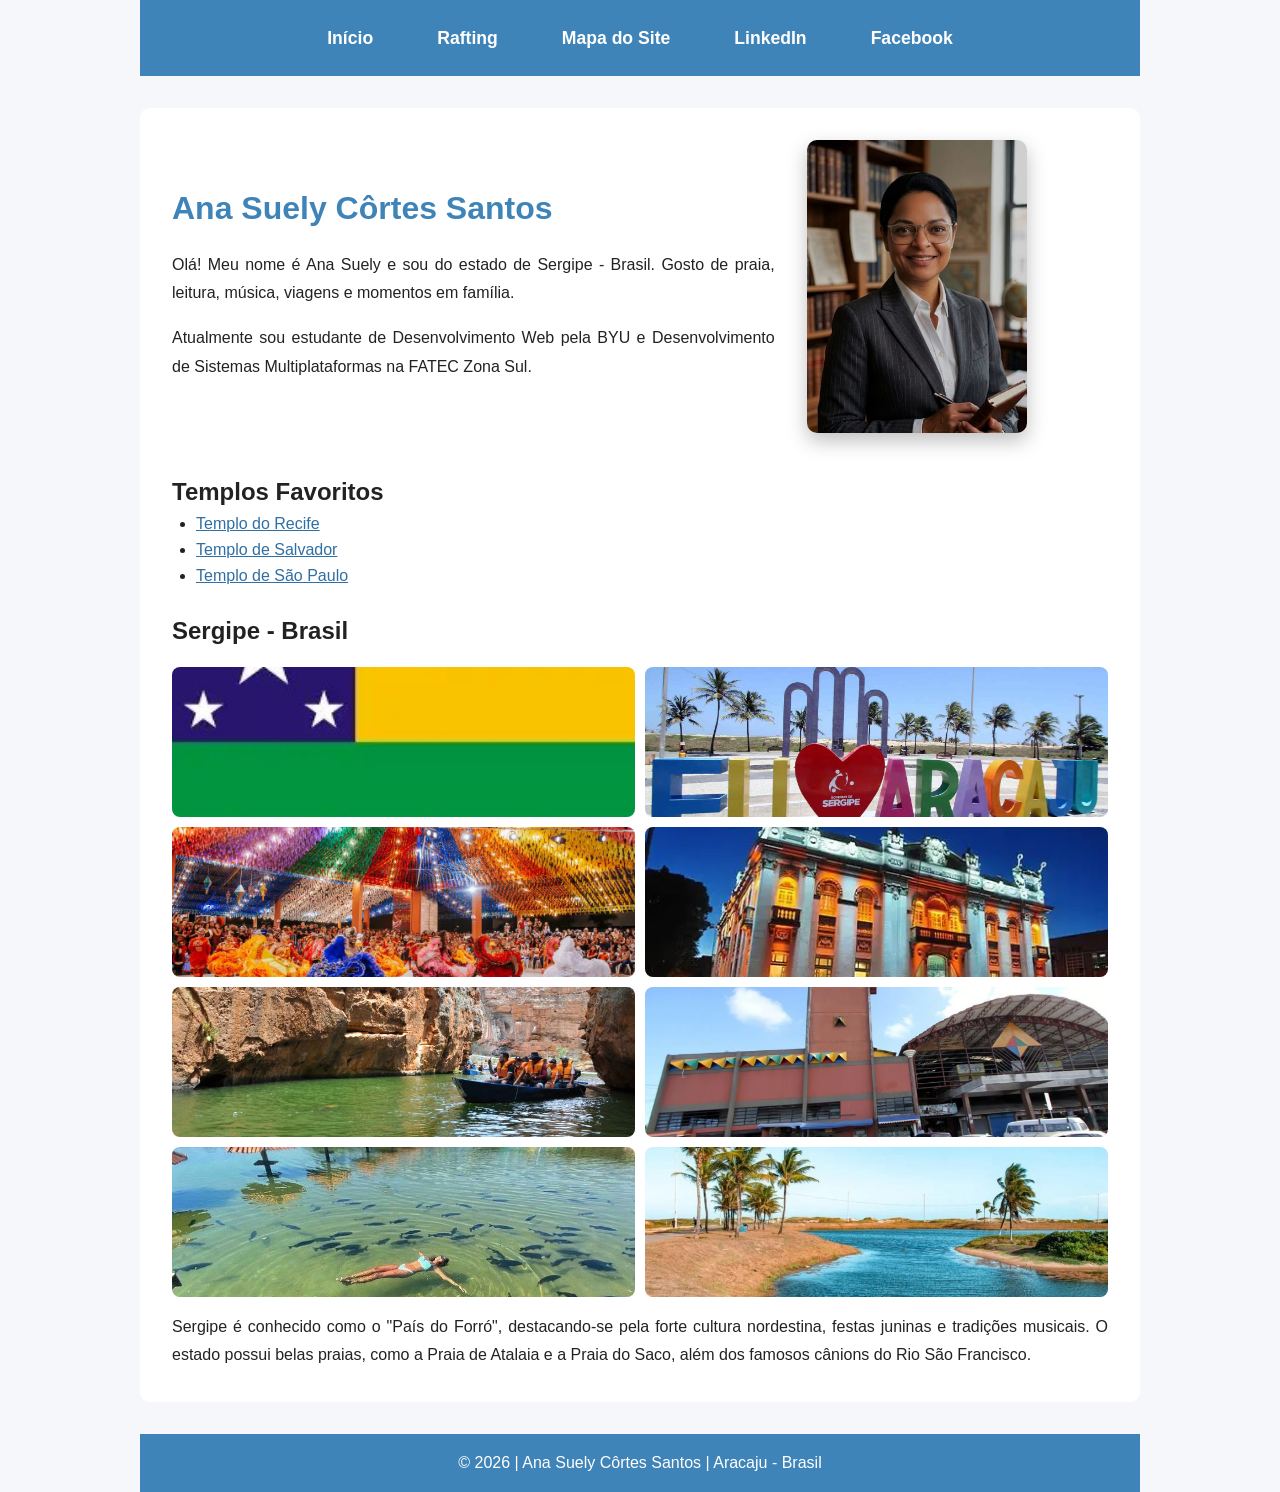
==== index.html @ e1ffb013 "Alteração no index.html" ====
<!--Página index-->
<!DOCTYPE html>
<html lang="pt-br">

<head>
    <meta charset="UTF-8">
    <meta name="viewport" content="width=device-width, initial-scale=1.0">
    <title>Ana Suely Côrtes Santos | WDD 130</title>
    <meta name="description"
        content="Página pessoal de Ana Suely Côrtes Santos como conteúdo de aprendizado do módulo 1 do WDD 130.">
    <meta name="author" content="Ana Suely Côrtes Santos">
    <link rel="stylesheet" href="estilos/estilos.css"> <!-- Fonte moderna -->
    <link rel="preconnect" href="https://fonts.googleapis.com">
    <link rel="preconnect" href="https://fonts.gstatic.com" crossorigin>
    <link href="https://fonts.googleapis.com/css2?family=Poppins:wght@300;400;500;600;700&display=swap"
        rel="stylesheet">
</head>

<body> <!-- Cabeçalho -->
    <header>
        <nav class="menu">
            <a href="#">Início</a>
            <a href="wwr/sobre.html">Rafting</a>
            <a href="wwr/mapa-do-site.html">Mapa do Site</a>
            <a href="https://linkedin.com" target="_blank">LinkedIn</a>
            <a href="https://facebook.com" target="_blank">Facebook</a>
        </nav>
    </header> <!-- Conteúdo principal -->
    <main class="container"> <!-- Perfil -->
        <section class="perfil">
            <div class="perfil-texto">
                <h1>Ana Suely Côrtes Santos</h1>
                <p> Olá! Meu nome é Ana Suely e sou do estado de Sergipe - Brasil. Gosto de praia, leitura, música,
                    viagens e momentos em família. </p>
                <p> Atualmente sou estudante de Desenvolvimento Web pela BYU e Desenvolvimento de Sistemas
                    Multiplataformas na FATEC Zona Sul. </p>
            </div>
            <div class="perfil-imagem"> <img src="imagens/perfil.jpg" alt="Foto de Ana Suely Côrtes Santos"> </div>
        </section> <!-- Templos -->
        <section class="card">
            <h2>Templos Favoritos</h2>
            <ul class="lista-links">
                <li> <a href="https://www.churchofjesuschrist.org/temples/details/recife-brazil-temple?lang=eng"
                        target="_blank"> Templo do Recife </a> </li>
                <li> <a href="https://www.churchofjesuschrist.org/temples/details/salvador-brazil-temple?lang=eng"
                        target="_blank"> Templo de Salvador </a> </li>
                <li> <a href="https://www.churchofjesuschrist.org/temples/details/sao-paulo-brazil-temple?lang=eng"
                        target="_blank"> Templo de São Paulo </a> </li>
            </ul>
        </section> <!-- Sergipe -->
        <aside class="card p">
            <h2>Sergipe - Brasil</h2>

            <div class="galeria-sergipe">
                <img src="imagens/sergipe8.jpg" alt="Bandeira do Estado de Sergipe">
                <img src="imagens/sergipe1.jpg" alt="Orla de Atalaia">
                <img src="imagens/sergipe2.jpg" alt="Festa Junina">
                <img src="imagens/sergipe3.jpg" alt="Centro Histórico">
                <img src="imagens/sergipe4.jpg" alt="Cânions do Xingó">
                <img src="imagens/sergipe5.jpg" alt="Mercado Municipal">
                <img src="imagens/sergipe6.jpg" alt="Lagoa dos Tambaquis">
                <img src="imagens/sergipe7.jpg" alt="Praia Coroa do Meio">

            </div>

            <p>
                Sergipe é conhecido como o "País do Forró", destacando-se pela forte cultura nordestina,
                festas juninas e tradições musicais. O estado possui belas praias, como a Praia de Atalaia
                e a Praia do Saco, além dos famosos cânions do Rio São Francisco.
            </p>
        </aside>
    </main> <!-- Rodapé -->
    <footer>
        <p> &copy; 2026 | Ana Suely Côrtes Santos | Aracaju - Brasil </p>
    </footer>
</body>

</html>
---- estilos/estilos.css ----
/* Resetar O CSS */
* {
    margin: 0;
    padding: 0;
    box-sizing: border-box;
}
.perfil {
    display: grid;
    grid-template-columns: 2fr 1fr;
    gap: 2rem;
    align-items: center;
    margin-bottom: 2rem;
}

.perfil-texto {
    text-align: justify;
}

.perfil-texto p {
    margin-bottom: 1rem;
    line-height: 1.8;
}

.perfil-imagem img {
    width: 220px;
    height: auto;
    border-radius: 10px;
    box-shadow: 0 8px 20px rgba(0, 0, 0, 0.25);
}

.perfil-imagem img:hover {
    transform: scale(1.03);
}


body {
    font-family: Arial, Helvetica, sans-serif;
    background-color: #f5f7fa;
    color: #222;
    line-height: 1.6;
}

header {
    max-width: 1000px;
    margin: 0 auto;
    background-color: #3f84b8;
    padding: 1rem;
}

nav {
    display: flex;
    justify-content: center;
    gap: 2rem;
}

nav a {
    color: white;
    text-decoration: none;
    font-weight: 700;
    font-size: 1.1rem;
    padding: 0.5rem 1rem;
}

nav a:hover {
    background-color: white;
    color: #3f84b8;
    border-radius: 6px;
}

main {
    max-width: 1000px;
    margin: 2rem auto;
    background-color: white;
    padding: 2rem;
    border-radius: 10px;
}

h1 {
    color: #3f84b8;
    font-size: 2rem;
    margin-bottom: 1rem;
}

.profile {
    width: 280px;
    float: right;
    margin: 0 0 1rem 2rem;
    border-radius: 8px;
}

h2 {
    margin-top: 1.5rem;
    color: #222;
    font-size: 1.5rem;
}

ul {
    margin-left: 1.5rem;
    margin-bottom: 1rem;
}

a {
    color: #2f6fa3;
}

a:hover {
    color: #1c4f78;
}
.card p {
    text-align: justify;
    line-height: 1.8;
    margin-top: 1rem;
}

.card-sergipe {
    margin-top: 2rem;
    max-width: 500px;
}

.galeria-sergipe {
    display: grid;
    grid-template-columns: repeat(2, 1fr);
    gap: 10px;
    margin: 1rem 0;
}

.galeria-sergipe img {
    width: 100%;
    height: 150px;
    object-fit: cover;
    border-radius: 8px;
    transition: transform 0.3s ease;
}

.galeria-sergipe img:hover {
    transform: scale(1.03);
}
footer {
    max-width: 1000px;
    margin: 2rem auto 0;
    background-color: #3f84b8;
    color: white;
    text-align: center;
    padding: 1rem;
}
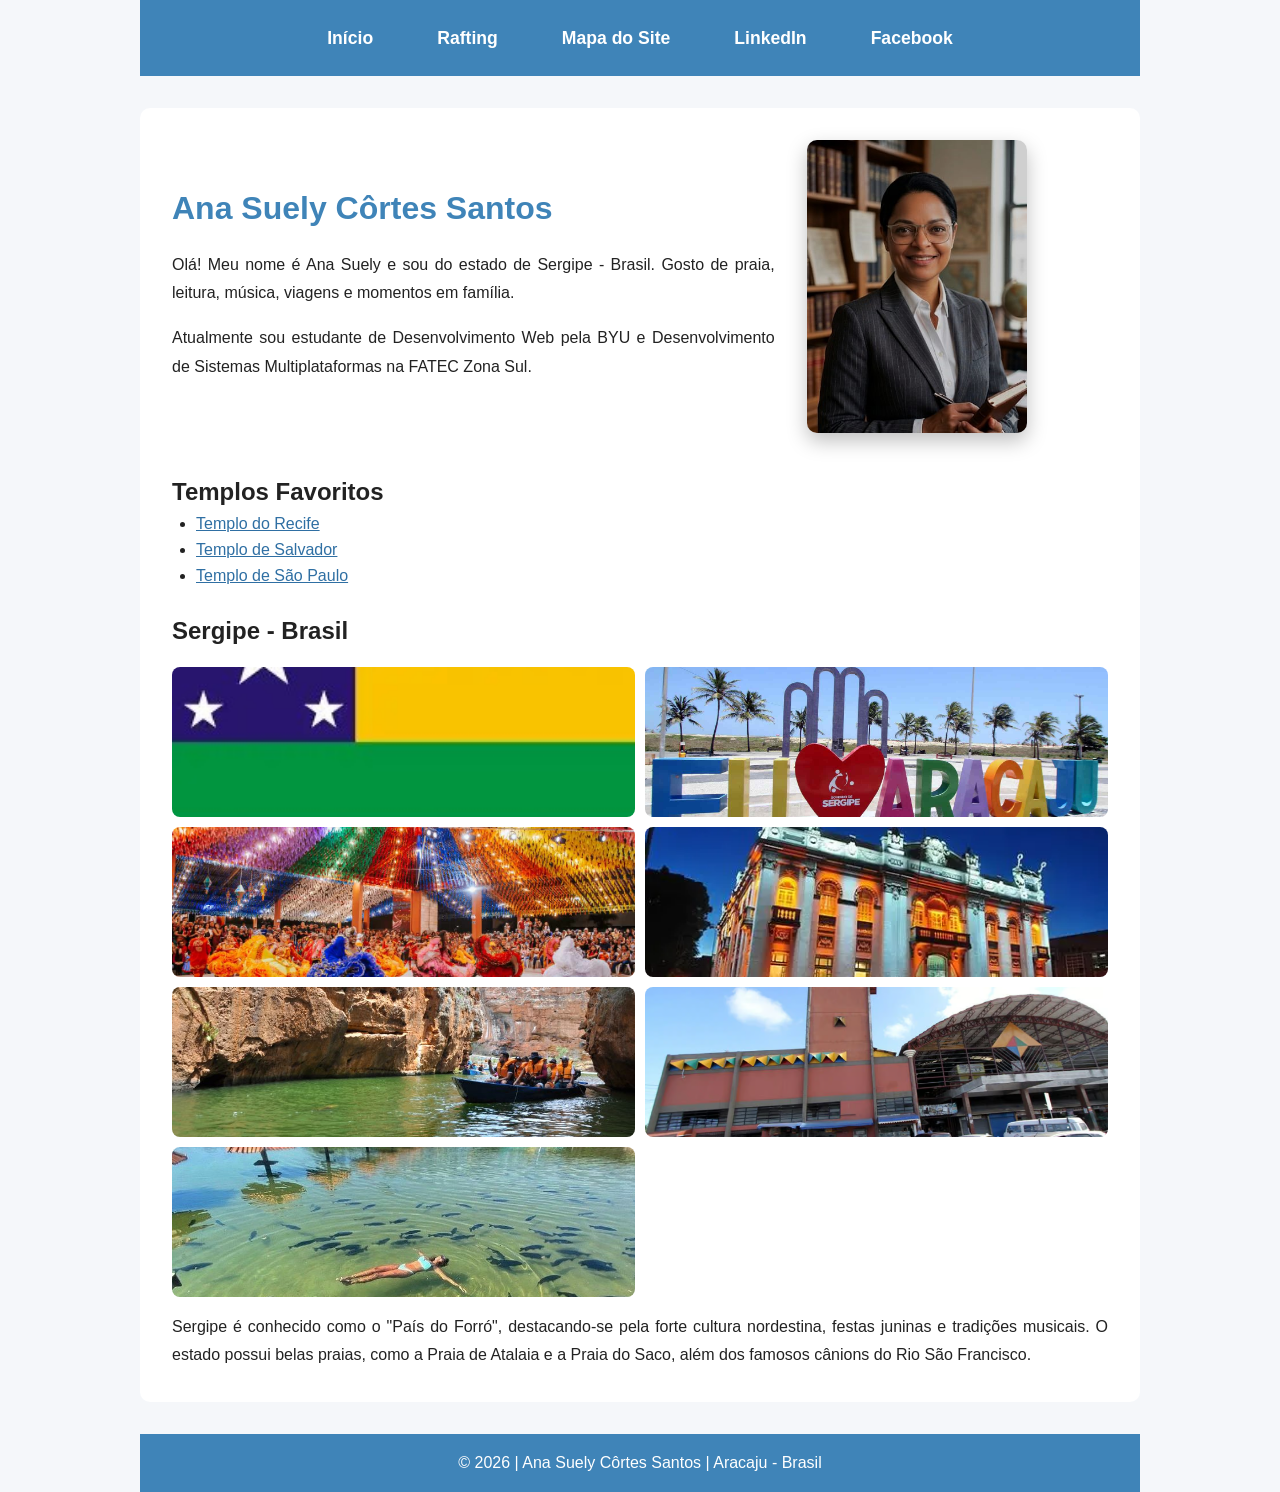
==== commit 3f48915a: "Alteração no index.html" ====
--- a/index.html
+++ b/index.html
@@ -59,7 +59,7 @@
                 <img src="imagens/sergipe4.jpg" alt="Cânions do Xingó">
                 <img src="imagens/sergipe5.jpg" alt="Mercado Municipal">
                 <img src="imagens/sergipe6.jpg" alt="Lagoa dos Tambaquis">
-                <img src="imagens/sergipe7.jpg" alt="Praia Coroa do Meio">
+
 
             </div>
 
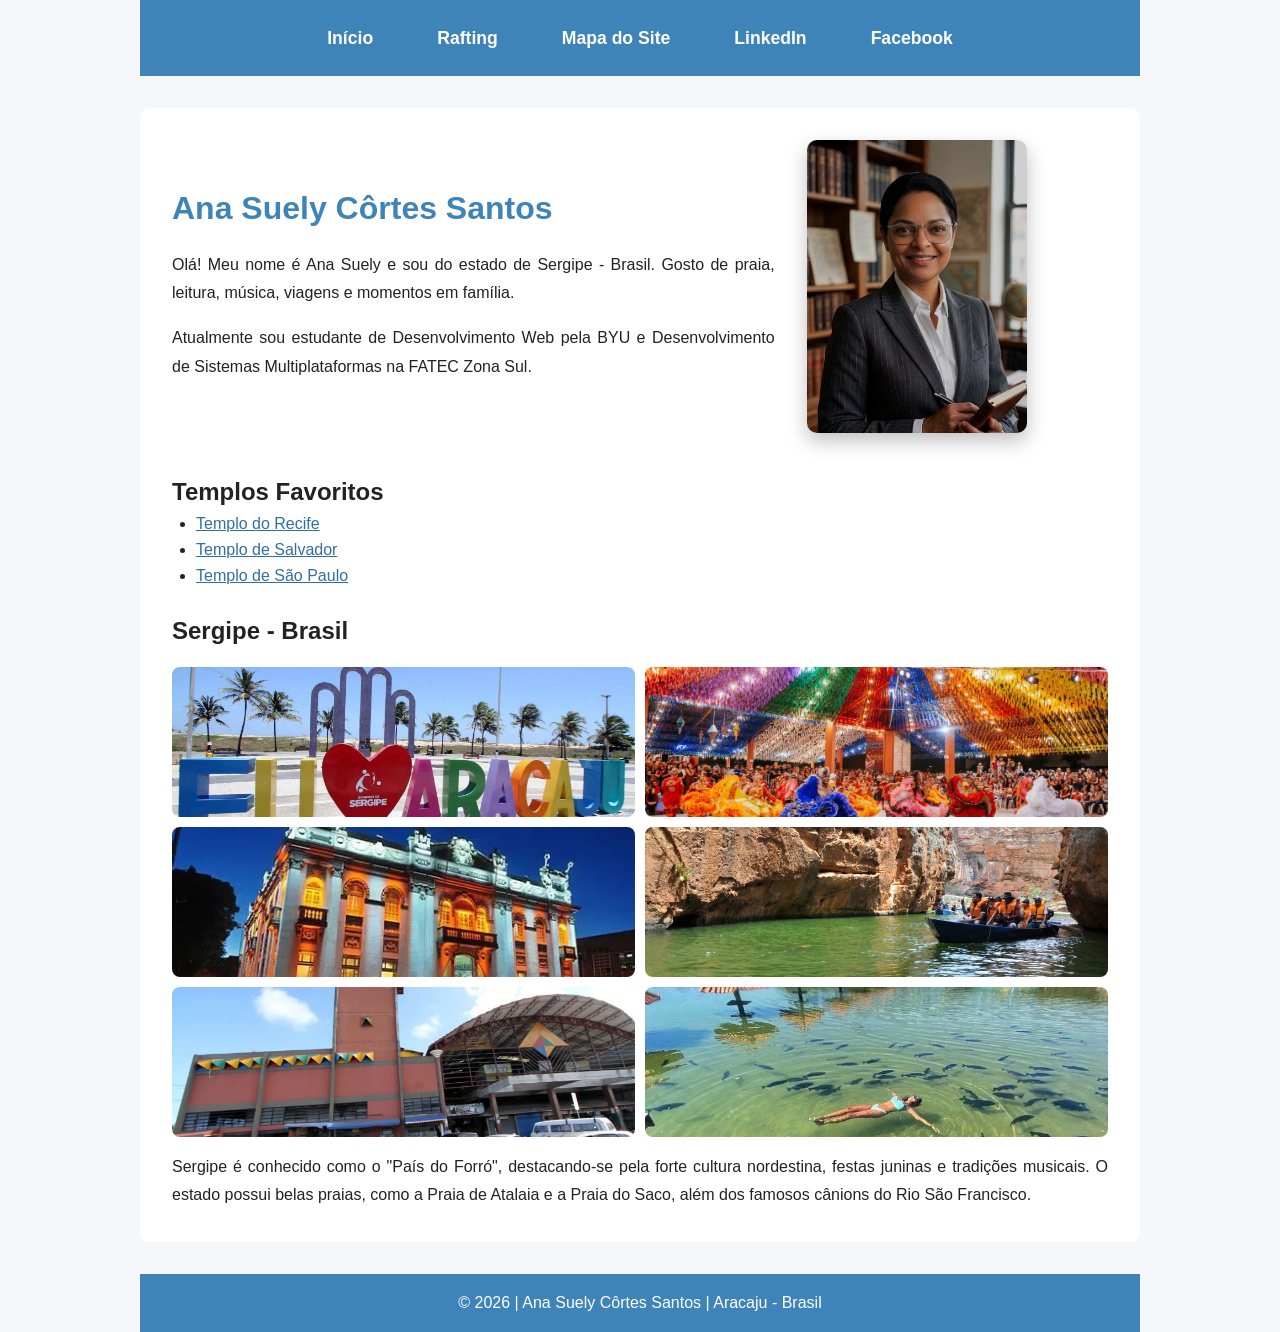
==== commit a9dc28a6: "alterações no rquivo de imagens e index.html" ====
--- a/index.html
+++ b/index.html
@@ -52,7 +52,6 @@
             <h2>Sergipe - Brasil</h2>
 
             <div class="galeria-sergipe">
-                <img src="imagens/sergipe8.jpg" alt="Bandeira do Estado de Sergipe">
                 <img src="imagens/sergipe1.jpg" alt="Orla de Atalaia">
                 <img src="imagens/sergipe2.jpg" alt="Festa Junina">
                 <img src="imagens/sergipe3.jpg" alt="Centro Histórico">
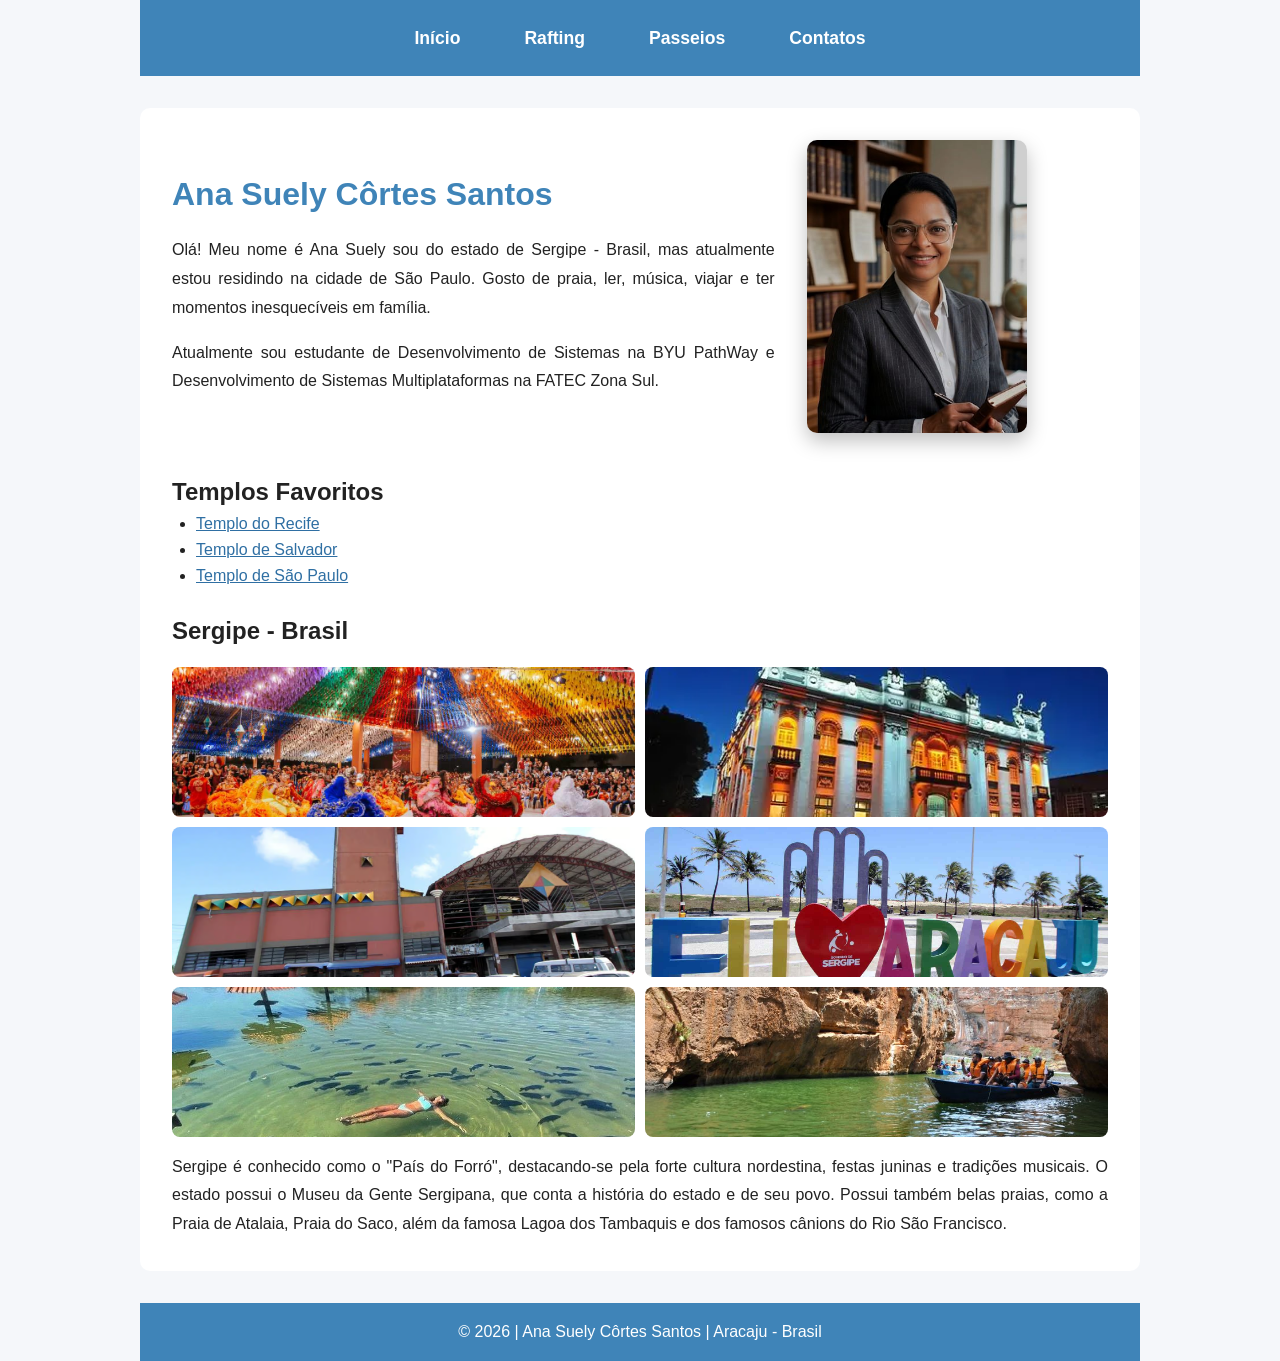
==== commit 83b5d61c: "Alterações conforme o sistema de auditoria da BYU" ====
--- a/index.html
+++ b/index.html
@@ -21,18 +21,20 @@
         <nav class="menu">
             <a href="#">Início</a>
             <a href="wwr/sobre.html">Rafting</a>
-            <a href="wwr/mapa-do-site.html">Mapa do Site</a>
-            <a href="https://linkedin.com" target="_blank">LinkedIn</a>
-            <a href="https://facebook.com" target="_blank">Facebook</a>
+            <a href="wwr/passeios.html">Passeios</a>
+            <a href="wwr/contato.html">Contatos</a>
         </nav>
     </header> <!-- Conteúdo principal -->
     <main class="container"> <!-- Perfil -->
         <section class="perfil">
             <div class="perfil-texto">
                 <h1>Ana Suely Côrtes Santos</h1>
-                <p> Olá! Meu nome é Ana Suely e sou do estado de Sergipe - Brasil. Gosto de praia, leitura, música,
-                    viagens e momentos em família. </p>
-                <p> Atualmente sou estudante de Desenvolvimento Web pela BYU e Desenvolvimento de Sistemas
+                <p> Olá! Meu nome é Ana Suely sou do estado de Sergipe - Brasil, mas atualmente estou residindo na
+                    cidade
+                    de São Paulo. Gosto de praia, ler, música,
+                    viajar e ter momentos inesquecíveis em família. </p>
+                <p> Atualmente sou estudante de Desenvolvimento de Sistemas na BYU PathWay e Desenvolvimento de
+                    Sistemas
                     Multiplataformas na FATEC Zona Sul. </p>
             </div>
             <div class="perfil-imagem"> <img src="imagens/perfil.jpg" alt="Foto de Ana Suely Côrtes Santos"> </div>
@@ -52,20 +54,20 @@
             <h2>Sergipe - Brasil</h2>
 
             <div class="galeria-sergipe">
-                <img src="imagens/sergipe1.jpg" alt="Orla de Atalaia">
                 <img src="imagens/sergipe2.jpg" alt="Festa Junina">
                 <img src="imagens/sergipe3.jpg" alt="Centro Histórico">
+                <img src="imagens/sergipe5.jpg" alt="Mercado Municipal">
+                <img src="imagens/sergipe1.jpg" alt="Orla de Atalaia">
+                <img src="imagens/sergipe6.jpg" alt="Lagoa dos Tambaquis">
                 <img src="imagens/sergipe4.jpg" alt="Cânions do Xingó">
-                <img src="imagens/sergipe5.jpg" alt="Mercado Municipal">
-                <img src="imagens/sergipe6.jpg" alt="Lagoa dos Tambaquis">
-
-
             </div>
 
             <p>
                 Sergipe é conhecido como o "País do Forró", destacando-se pela forte cultura nordestina,
-                festas juninas e tradições musicais. O estado possui belas praias, como a Praia de Atalaia
-                e a Praia do Saco, além dos famosos cânions do Rio São Francisco.
+                festas juninas e tradições musicais. O estado possui o Museu da Gente Sergipana, que conta a história
+                do estado e
+                de seu povo. Possui também belas praias, como a Praia de Atalaia, Praia do Saco,
+                além da famosa Lagoa dos Tambaquis e dos famosos cânions do Rio São Francisco.
             </p>
         </aside>
     </main> <!-- Rodapé -->
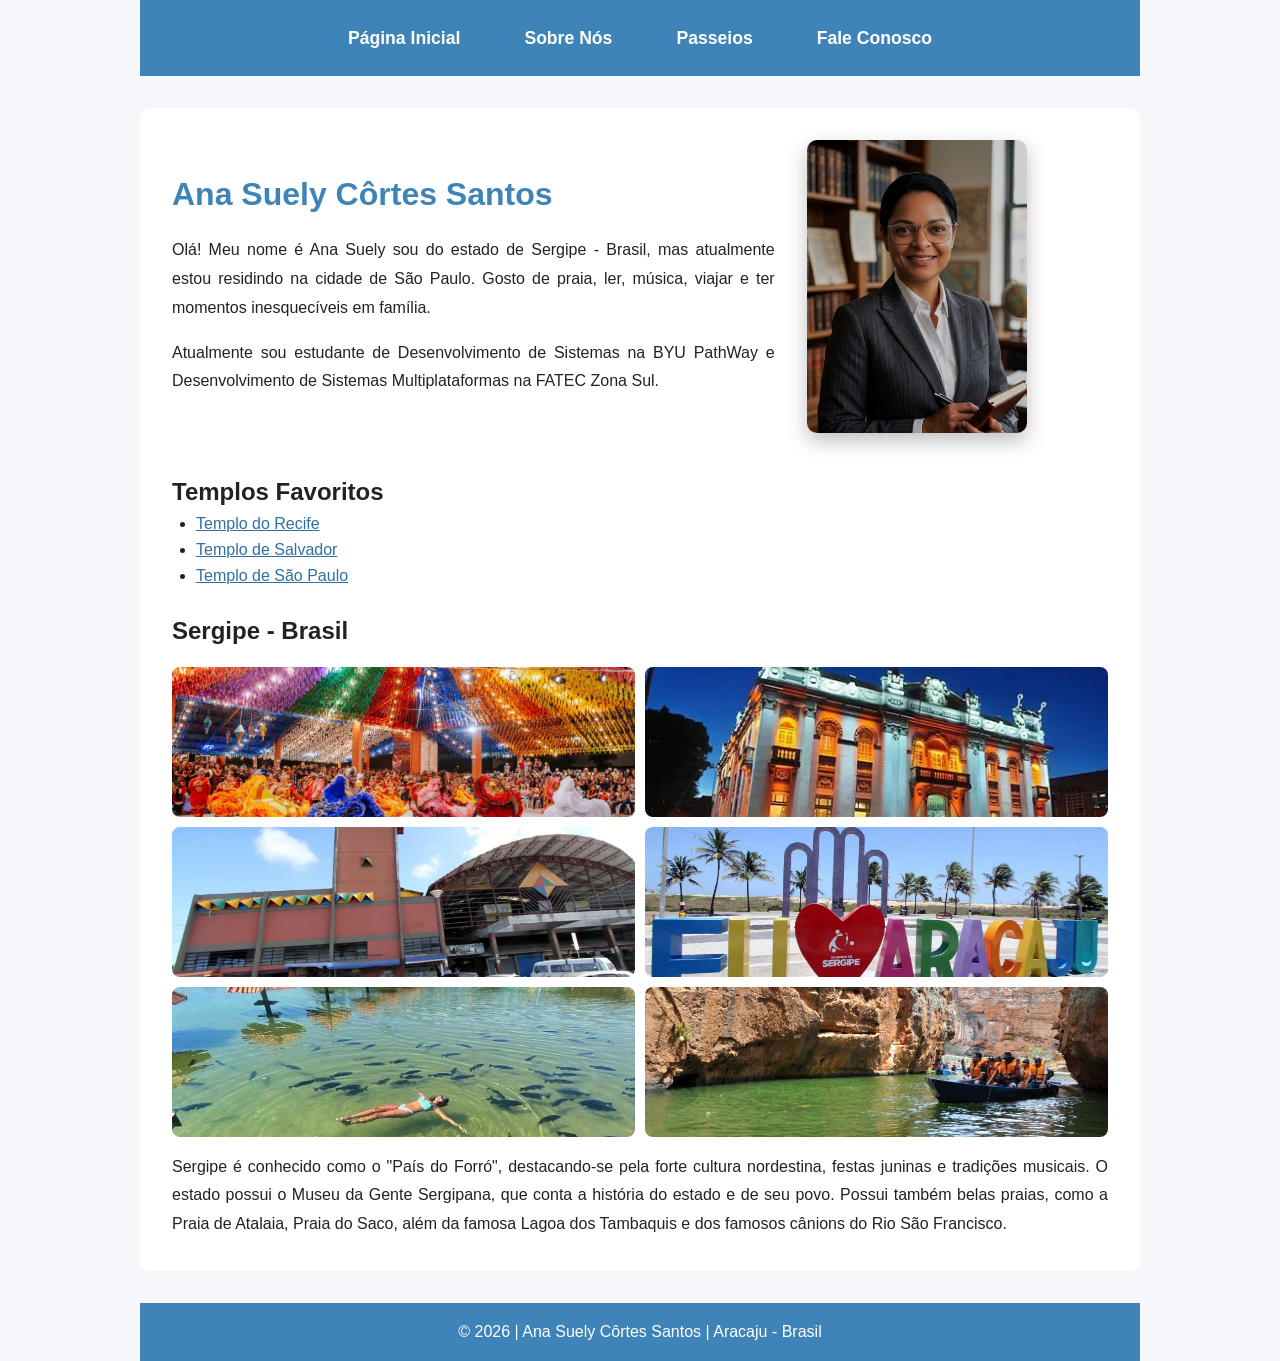
==== commit 42e83603: "Alterações nas páginas index.html, contato.html. sobre.html" ====
--- a/index.html
+++ b/index.html
@@ -19,10 +19,10 @@
 <body> <!-- Cabeçalho -->
     <header>
         <nav class="menu">
-            <a href="#">Início</a>
-            <a href="wwr/sobre.html">Rafting</a>
+            <a href="index.html">Página Inicial</a>
+            <a href="wwr/sobre.html">Sobre Nós</a>
             <a href="wwr/passeios.html">Passeios</a>
-            <a href="wwr/contato.html">Contatos</a>
+            <a href="wwr/contato.html">Fale Conosco</a>
         </nav>
     </header> <!-- Conteúdo principal -->
     <main class="container"> <!-- Perfil -->
